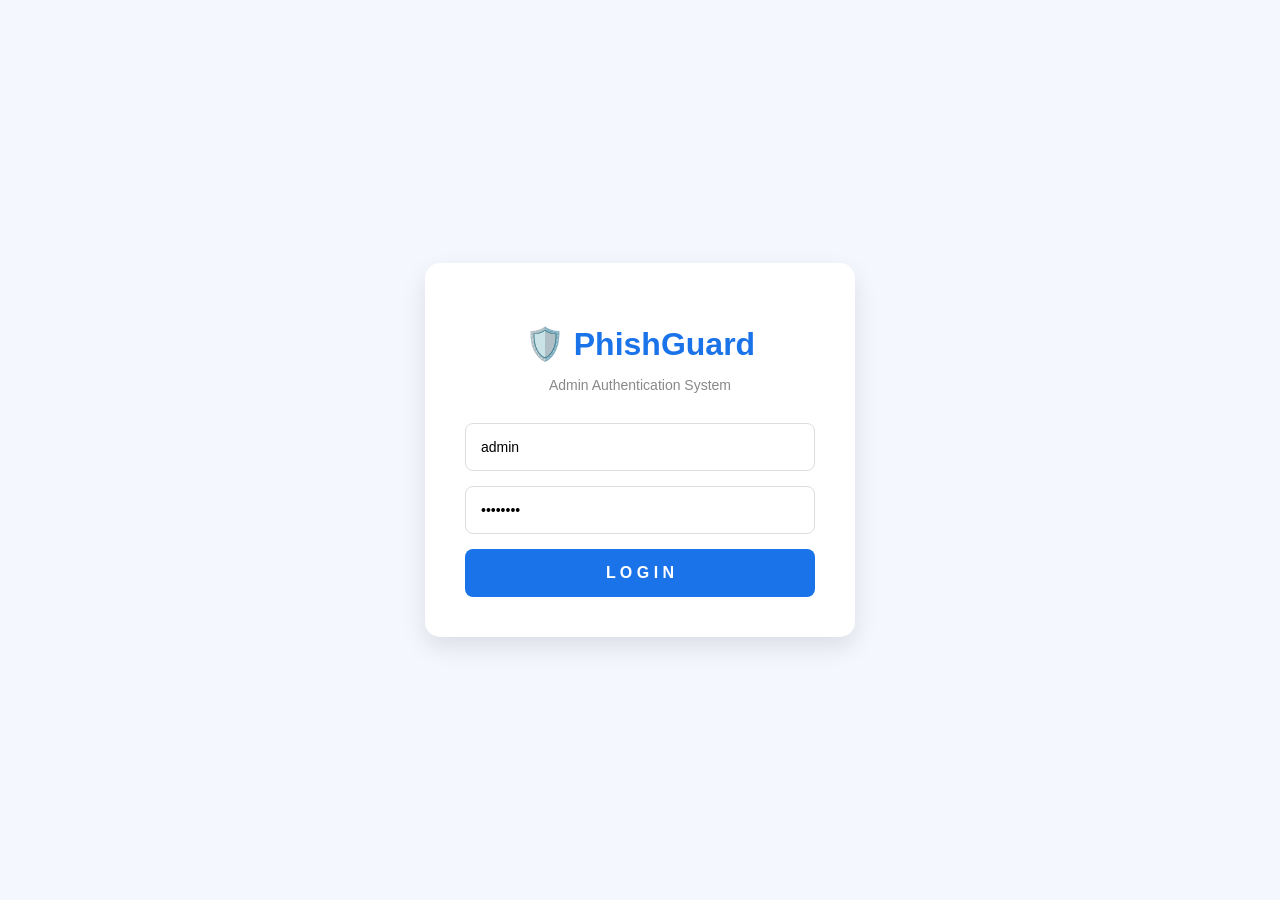
==== dashboard/index.html @ ce23e664 "Add files via upload" ====
<!DOCTYPE html>
<html lang="tl">
<head>
<meta charset="UTF-8">
<title>PhishGuard - Login</title>
<style>
    body { font-family: 'Segoe UI', Tahoma, Geneva, Verdana, sans-serif; background: #f4f7fe; display: flex; justify-content: center; align-items: center; height: 100vh; margin: 0; }
    .login-box { background: white; padding: 40px; border-radius: 15px; box-shadow: 0 10px 25px rgba(0,0,0,0.1); width: 100%; max-width: 350px; text-align: center; }
    .login-box h1 { color: #1a73e8; margin-bottom: 5px; }
    .login-box p { color: #888; font-size: 14px; margin-bottom: 30px; }
    input { width: 100%; padding: 15px; margin-bottom: 15px; border: 1px solid #ddd; border-radius: 8px; box-sizing: border-box; font-size: 14px; }
    button { width: 100%; padding: 15px; background: #1a73e8; color: white; border: none; border-radius: 8px; font-size: 16px; font-weight: bold; cursor: pointer; transition: 0.3s; }
    button:hover { background: #1557b0; }
</style>
</head>
<body>
    <div class="login-box">
        <h1>🛡️ PhishGuard</h1>
        <p>Admin Authentication System</p>
        <input type="text" placeholder="Username" value="admin">
        <input type="password" placeholder="Password" value="password">
        <button onclick="window.location.href='dashboard.html'">L O G I N</button>
    </div>
</body>
</html>
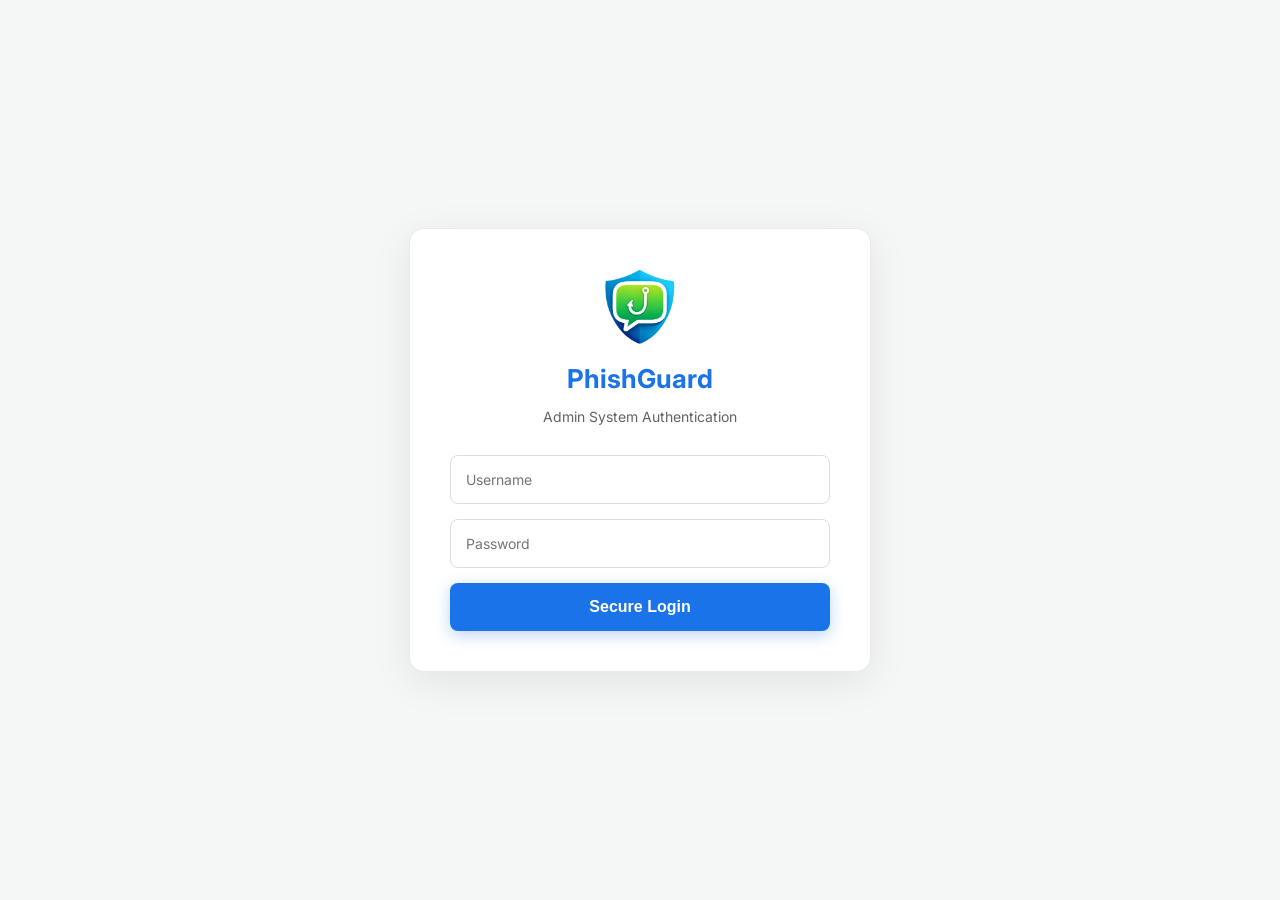
==== commit 11980e52: "Update index.html" ====
--- a/dashboard/index.html
+++ b/dashboard/index.html
@@ -1,25 +1,118 @@
 <!DOCTYPE html>
-<html lang="tl">
+<html lang="en">
 <head>
 <meta charset="UTF-8">
-<title>PhishGuard - Login</title>
+<meta name="viewport" content="width=device-width, initial-scale=1.0">
+<title>PhishGuard | Admin Login</title>
+<!-- Connects the shield icon to the browser tab -->
+<link rel="icon" type="image/png" href="../img/shield.png">
+<link href="https://fonts.googleapis.com/css2?family=Inter:wght@400;600;700&display=swap" rel="stylesheet">
 <style>
-    body { font-family: 'Segoe UI', Tahoma, Geneva, Verdana, sans-serif; background: #f4f7fe; display: flex; justify-content: center; align-items: center; height: 100vh; margin: 0; }
-    .login-box { background: white; padding: 40px; border-radius: 15px; box-shadow: 0 10px 25px rgba(0,0,0,0.1); width: 100%; max-width: 350px; text-align: center; }
-    .login-box h1 { color: #1a73e8; margin-bottom: 5px; }
-    .login-box p { color: #888; font-size: 14px; margin-bottom: 30px; }
-    input { width: 100%; padding: 15px; margin-bottom: 15px; border: 1px solid #ddd; border-radius: 8px; box-sizing: border-box; font-size: 14px; }
-    button { width: 100%; padding: 15px; background: #1a73e8; color: white; border: none; border-radius: 8px; font-size: 16px; font-weight: bold; cursor: pointer; transition: 0.3s; }
-    button:hover { background: #1557b0; }
+    /* Matches the main site's clean aesthetic */
+    body { 
+        font-family: 'Inter', sans-serif; 
+        background: #f4f7f6; 
+        display: flex; 
+        justify-content: center; 
+        align-items: center; 
+        height: 100vh; 
+        margin: 0; 
+    }
+    .login-box { 
+        background: white; 
+        padding: 40px; 
+        border-radius: 15px; 
+        box-shadow: 0 10px 40px rgba(0,0,0,0.08); 
+        width: 100%; 
+        max-width: 380px; 
+        text-align: center; 
+        border: 1px solid #eaeaea; 
+    }
+    .login-logo { 
+        width: 70px; 
+        height: auto; 
+        margin-bottom: 15px; 
+    }
+    .login-box h1 { 
+        color: #1a73e8; 
+        margin: 0 0 5px 0; 
+        font-size: 26px; 
+        font-weight: 700; 
+    }
+    .login-box p { 
+        color: #5f6368; 
+        font-size: 14px; 
+        margin-bottom: 30px; 
+    }
+    input { 
+        width: 100%; 
+        padding: 15px; 
+        margin-bottom: 15px; 
+        border: 1px solid #ddd; 
+        border-radius: 8px; 
+        box-sizing: border-box; 
+        font-size: 14px; 
+        font-family: 'Inter', sans-serif; 
+        outline: none; 
+        transition: 0.3s; 
+    }
+    input:focus { 
+        border-color: #1a73e8; 
+        box-shadow: 0 0 0 3px rgba(26, 115, 232, 0.1); 
+    }
+    button { 
+        width: 100%; 
+        padding: 15px; 
+        background: #1a73e8; 
+        color: white; 
+        border: none; 
+        border-radius: 8px; 
+        font-size: 16px; 
+        font-weight: bold; 
+        cursor: pointer; 
+        transition: 0.3s; 
+        box-shadow: 0 4px 15px rgba(26, 115, 232, 0.3); 
+    }
+    button:hover { 
+        background: #1557b0; 
+        transform: translateY(-2px); 
+    }
+    .error-msg {
+        color: #d93025; 
+        font-size: 13px; 
+        margin-top: 15px; 
+        display: none;
+        font-weight: 600;
+    }
 </style>
 </head>
 <body>
     <div class="login-box">
-        <h1>🛡️ PhishGuard</h1>
-        <p>Admin Authentication System</p>
-        <input type="text" placeholder="Username" value="admin">
-        <input type="password" placeholder="Password" value="password">
-        <button onclick="window.location.href='dashboard.html'">L O G I N</button>
+        <!-- Pulls the logo from the main image folder -->
+        <img src="../img/logo.png" alt="PhishGuard Logo" class="login-logo">
+        <h1>PhishGuard</h1>
+        <p>Admin System Authentication</p>
+        
+        <input type="text" id="username" placeholder="Username" autocomplete="off">
+        <input type="password" id="password" placeholder="Password">
+        
+        <button onclick="handleLogin()">Secure Login</button>
+        
+        <p id="errorMsg" class="error-msg">❌ Invalid username or password.</p>
     </div>
+
+    <script>
+        function handleLogin() {
+            const user = document.getElementById('username').value;
+            const pass = document.getElementById('password').value;
+            
+            // Demo security for presentation purposes
+            if(user === 'admin' && pass === 'phishguard2026') {
+                window.location.href = 'dashboard.html';
+            } else {
+                document.getElementById('errorMsg').style.display = 'block';
+            }
+        }
+    </script>
 </body>
-</html>+</html>
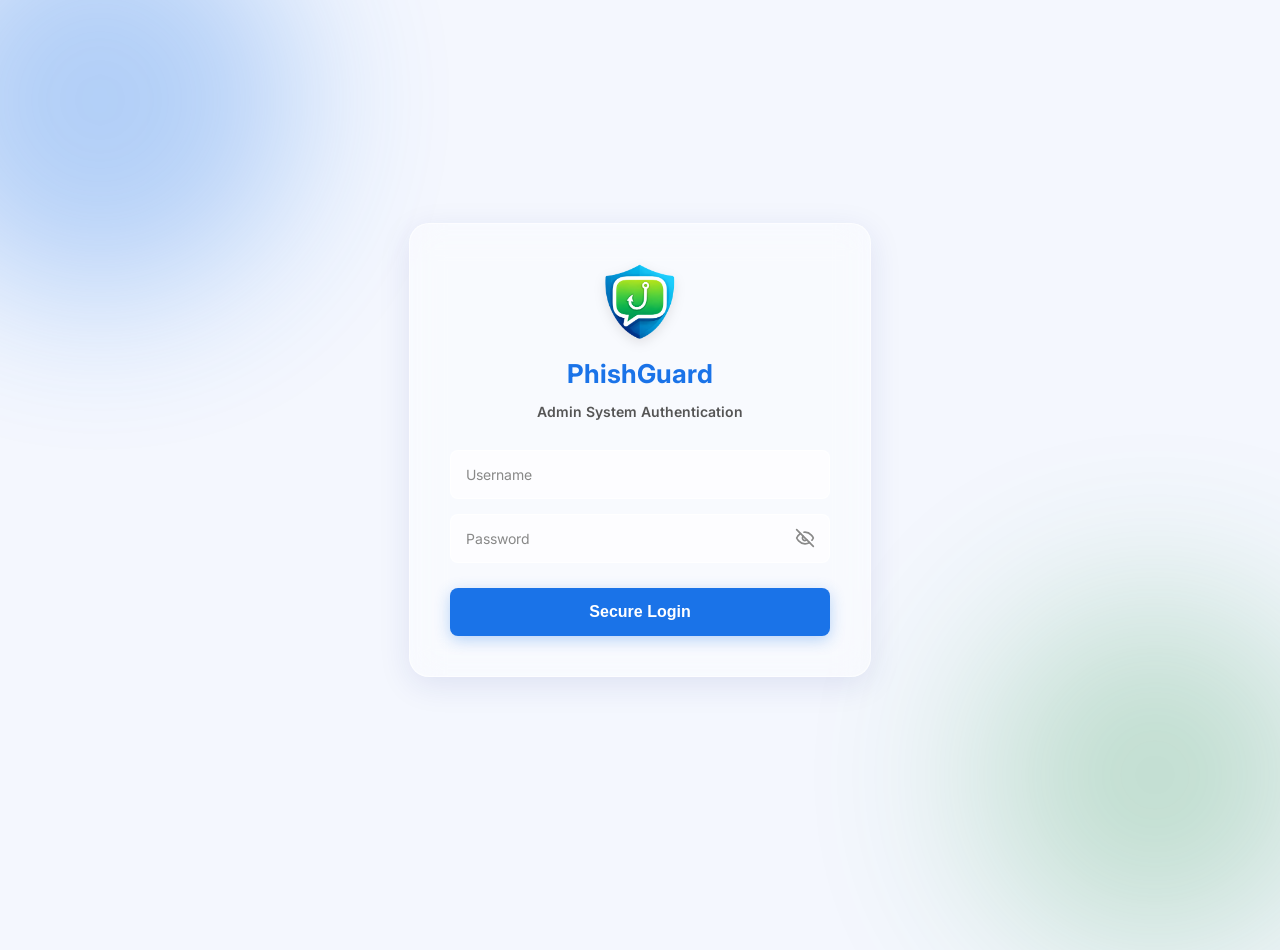
==== commit 2f998176: "Add files via upload" ====
--- a/dashboard/index.html
+++ b/dashboard/index.html
@@ -3,36 +3,76 @@
 <head>
 <meta charset="UTF-8">
 <meta name="viewport" content="width=device-width, initial-scale=1.0">
-<title>PhishGuard | Admin Login</title>
-<!-- Connects the shield icon to the browser tab -->
-<link rel="icon" type="image/png" href="../img/shield.png">
+<title>PhishGuard | Admin Auth</title>
+
+<!-- Tab Icon set to Logo -->
+<link rel="icon" type="image/png" href="img/logo.png">
 <link href="https://fonts.googleapis.com/css2?family=Inter:wght@400;600;700&display=swap" rel="stylesheet">
 <style>
-    /* Matches the main site's clean aesthetic */
+    /* Base background */
     body { 
         font-family: 'Inter', sans-serif; 
-        background: #f4f7f6; 
+        background-color: #f4f7fe; 
         display: flex; 
         justify-content: center; 
         align-items: center; 
         height: 100vh; 
         margin: 0; 
-    }
+        overflow: hidden;
+        position: relative;
+    }
+
+    /* THE SECRET TO GLASSMORPHISM: Background Shapes to Blur! */
+    .bg-shape-1 {
+        position: absolute;
+        width: 400px;
+        height: 400px;
+        background: #1a73e8; /* PhishGuard Blue */
+        border-radius: 50%;
+        top: -100px;
+        left: -100px;
+        filter: blur(80px);
+        opacity: 0.3;
+        z-index: 0;
+    }
+    .bg-shape-2 {
+        position: absolute;
+        width: 350px;
+        height: 350px;
+        background: #1e8e3e; /* PhishGuard Green */
+        border-radius: 50%;
+        bottom: -50px;
+        right: -50px;
+        filter: blur(90px);
+        opacity: 0.25;
+        z-index: 0;
+    }
+    
+    /* Transparent / Glassmorphism Container */
     .login-box { 
-        background: white; 
+        position: relative;
+        z-index: 10; /* Keeps it above the glowing orbs */
+        /* Frosted Glass Effect */
+        background: rgba(255, 255, 255, 0.4); 
+        backdrop-filter: blur(16px); 
+        -webkit-backdrop-filter: blur(16px);
+        border: 1px solid rgba(255, 255, 255, 0.6); 
+        
         padding: 40px; 
-        border-radius: 15px; 
-        box-shadow: 0 10px 40px rgba(0,0,0,0.08); 
+        border-radius: 20px; 
+        box-shadow: 0 8px 32px rgba(31, 38, 135, 0.1); 
         width: 100%; 
         max-width: 380px; 
         text-align: center; 
-        border: 1px solid #eaeaea; 
-    }
+    }
+
     .login-logo { 
         width: 70px; 
         height: auto; 
         margin-bottom: 15px; 
-    }
+        filter: drop-shadow(0px 4px 6px rgba(0,0,0,0.1));
+    }
+    
     .login-box h1 { 
         color: #1a73e8; 
         margin: 0 0 5px 0; 
@@ -40,15 +80,24 @@
         font-weight: 700; 
     }
     .login-box p { 
-        color: #5f6368; 
+        color: #555; 
         font-size: 14px; 
         margin-bottom: 30px; 
-    }
+        font-weight: 600;
+    }
+    
+    .input-group {
+        position: relative;
+        margin-bottom: 15px;
+    }
+    
+    /* Glass Inputs */
     input { 
         width: 100%; 
         padding: 15px; 
-        margin-bottom: 15px; 
-        border: 1px solid #ddd; 
+        background: rgba(255, 255, 255, 0.6); 
+        color: #333; 
+        border: 1px solid rgba(255, 255, 255, 0.8); 
         border-radius: 8px; 
         box-sizing: border-box; 
         font-size: 14px; 
@@ -56,11 +105,41 @@
         outline: none; 
         transition: 0.3s; 
     }
+    input::placeholder {
+        color: #888;
+    }
+    input[type="password"], input.password-text-mode {
+        padding-right: 45px; 
+    }
     input:focus { 
         border-color: #1a73e8; 
-        box-shadow: 0 0 0 3px rgba(26, 115, 232, 0.1); 
-    }
-    button { 
+        background: rgba(255, 255, 255, 0.9);
+        box-shadow: 0 0 0 3px rgba(26, 115, 232, 0.15); 
+    }
+    
+    /* SVG Toggle Button Styling */
+    .toggle-pass {
+        position: absolute;
+        right: 15px;
+        top: 50%;
+        transform: translateY(-50%);
+        cursor: pointer;
+        color: #888;
+        display: flex;
+        align-items: center;
+        justify-content: center;
+        background: transparent;
+        border: none;
+        padding: 0;
+        outline: none;
+        transition: color 0.2s;
+    }
+    .toggle-pass:hover {
+        color: #1a73e8;
+    }
+
+    /* Standard PhishGuard Blue Button */
+    button.submit-btn { 
         width: 100%; 
         padding: 15px; 
         background: #1a73e8; 
@@ -72,11 +151,13 @@
         cursor: pointer; 
         transition: 0.3s; 
         box-shadow: 0 4px 15px rgba(26, 115, 232, 0.3); 
-    }
-    button:hover { 
+        margin-top: 10px;
+    }
+    button.submit-btn:hover { 
         background: #1557b0; 
         transform: translateY(-2px); 
     }
+    
     .error-msg {
         color: #d93025; 
         font-size: 13px; 
@@ -84,35 +165,100 @@
         display: none;
         font-weight: 600;
     }
+    
+    /* SVG Icon Toggle Classes */
+    .svg-eye-open { display: block; }
+    .svg-eye-closed { display: none; }
+    
+    /* When active (password visible) */
+    .show-password .svg-eye-open { display: none; }
+    .show-password .svg-eye-closed { display: block; }
+    
 </style>
 </head>
 <body>
+
+    <!-- The glowing shapes in the background -->
+    <div class="bg-shape-1"></div>
+    <div class="bg-shape-2"></div>
+
     <div class="login-box">
-        <!-- Pulls the logo from the main image folder -->
-        <img src="../img/logo.png" alt="PhishGuard Logo" class="login-logo">
+        <img src="img/logo.png" alt="PhishGuard Logo" class="login-logo">
         <h1>PhishGuard</h1>
         <p>Admin System Authentication</p>
         
-        <input type="text" id="username" placeholder="Username" autocomplete="off">
-        <input type="password" id="password" placeholder="Password">
-        
-        <button onclick="handleLogin()">Secure Login</button>
-        
+        <div class="input-group">
+            <input type="text" id="username" placeholder="Username" autocomplete="off">
+        </div>
+        
+        <div class="input-group">
+            <input type="password" id="password" placeholder="Password">
+            
+            <!-- SVG Eye Icon -->
+            <button type="button" class="toggle-pass" onclick="togglePassword()" id="toggleBtn">
+              <svg class="shrink-0 size-3.5" width="20" height="20" viewBox="0 0 24 24" fill="none" stroke="currentColor" stroke-width="2" stroke-linecap="round" stroke-linejoin="round">
+                <!-- Eye Open Paths -->
+                <path class="svg-eye-open" d="M9.88 9.88a3 3 0 1 0 4.24 4.24"/>
+                <path class="svg-eye-open" d="M10.73 5.08A10.43 10.43 0 0 1 12 5c7 0 10 7 10 7a13.16 13.16 0 0 1-1.67 2.68"/>
+                <path class="svg-eye-open" d="M6.61 6.61A13.526 13.526 0 0 0 2 12s3 7 10 7a9.74 9.74 0 0 0 5.39-1.61"/>
+                <line class="svg-eye-open" x1="2" x2="22" y1="2" y2="22"/>
+                
+                <!-- Eye Closed Paths -->
+                <path class="svg-eye-closed" d="M2 12s3-7 10-7 10 7 10 7-3 7-10 7-10-7-10-7Z"/>
+                <circle class="svg-eye-closed" cx="12" cy="12" r="3"/>
+              </svg>
+            </button>
+        </div>
+        
+        <button class="submit-btn" onclick="handleLogin()">Secure Login</button>
         <p id="errorMsg" class="error-msg">❌ Invalid username or password.</p>
     </div>
 
     <script>
+        // 1. AUTO-LOGIN CHECK
+        window.onload = function() {
+            const authStatus = localStorage.getItem('pg_admin_auth');
+            const authExpiry = localStorage.getItem('pg_admin_expiry');
+            
+            if (authStatus === 'true' && authExpiry && Date.now() < parseInt(authExpiry)) {
+                window.location.replace('dashboard.html');
+            }
+        };
+
+        // 2. TOGGLE PASSWORD VISIBILITY 
+        function togglePassword() {
+            const passInput = document.getElementById('password');
+            const toggleBtn = document.getElementById('toggleBtn');
+            
+            if (passInput.type === 'password') {
+                passInput.type = 'text';
+                passInput.classList.add('password-text-mode');
+                toggleBtn.classList.add('show-password');
+            } else {
+                passInput.type = 'password';
+                passInput.classList.remove('password-text-mode');
+                toggleBtn.classList.remove('show-password');
+            }
+        }
+
+        // 3. LOGIN LOGIC
         function handleLogin() {
             const user = document.getElementById('username').value;
             const pass = document.getElementById('password').value;
             
-            // Demo security for presentation purposes
-            if(user === 'admin' && pass === 'phishguard2026') {
-                window.location.href = 'dashboard.html';
+            if(user === 'phishguardadmin' && pass === 'phishguard12345') {
+                localStorage.setItem('pg_admin_auth', 'true');
+                localStorage.setItem('pg_admin_expiry', Date.now() + 3600000);
+                window.location.replace('dashboard.html');
             } else {
                 document.getElementById('errorMsg').style.display = 'block';
             }
         }
+        
+        // Allow pressing Enter to login
+        document.getElementById('password').addEventListener('keypress', function (e) {
+            if (e.key === 'Enter') handleLogin();
+        });
     </script>
 </body>
-</html>
+</html>
